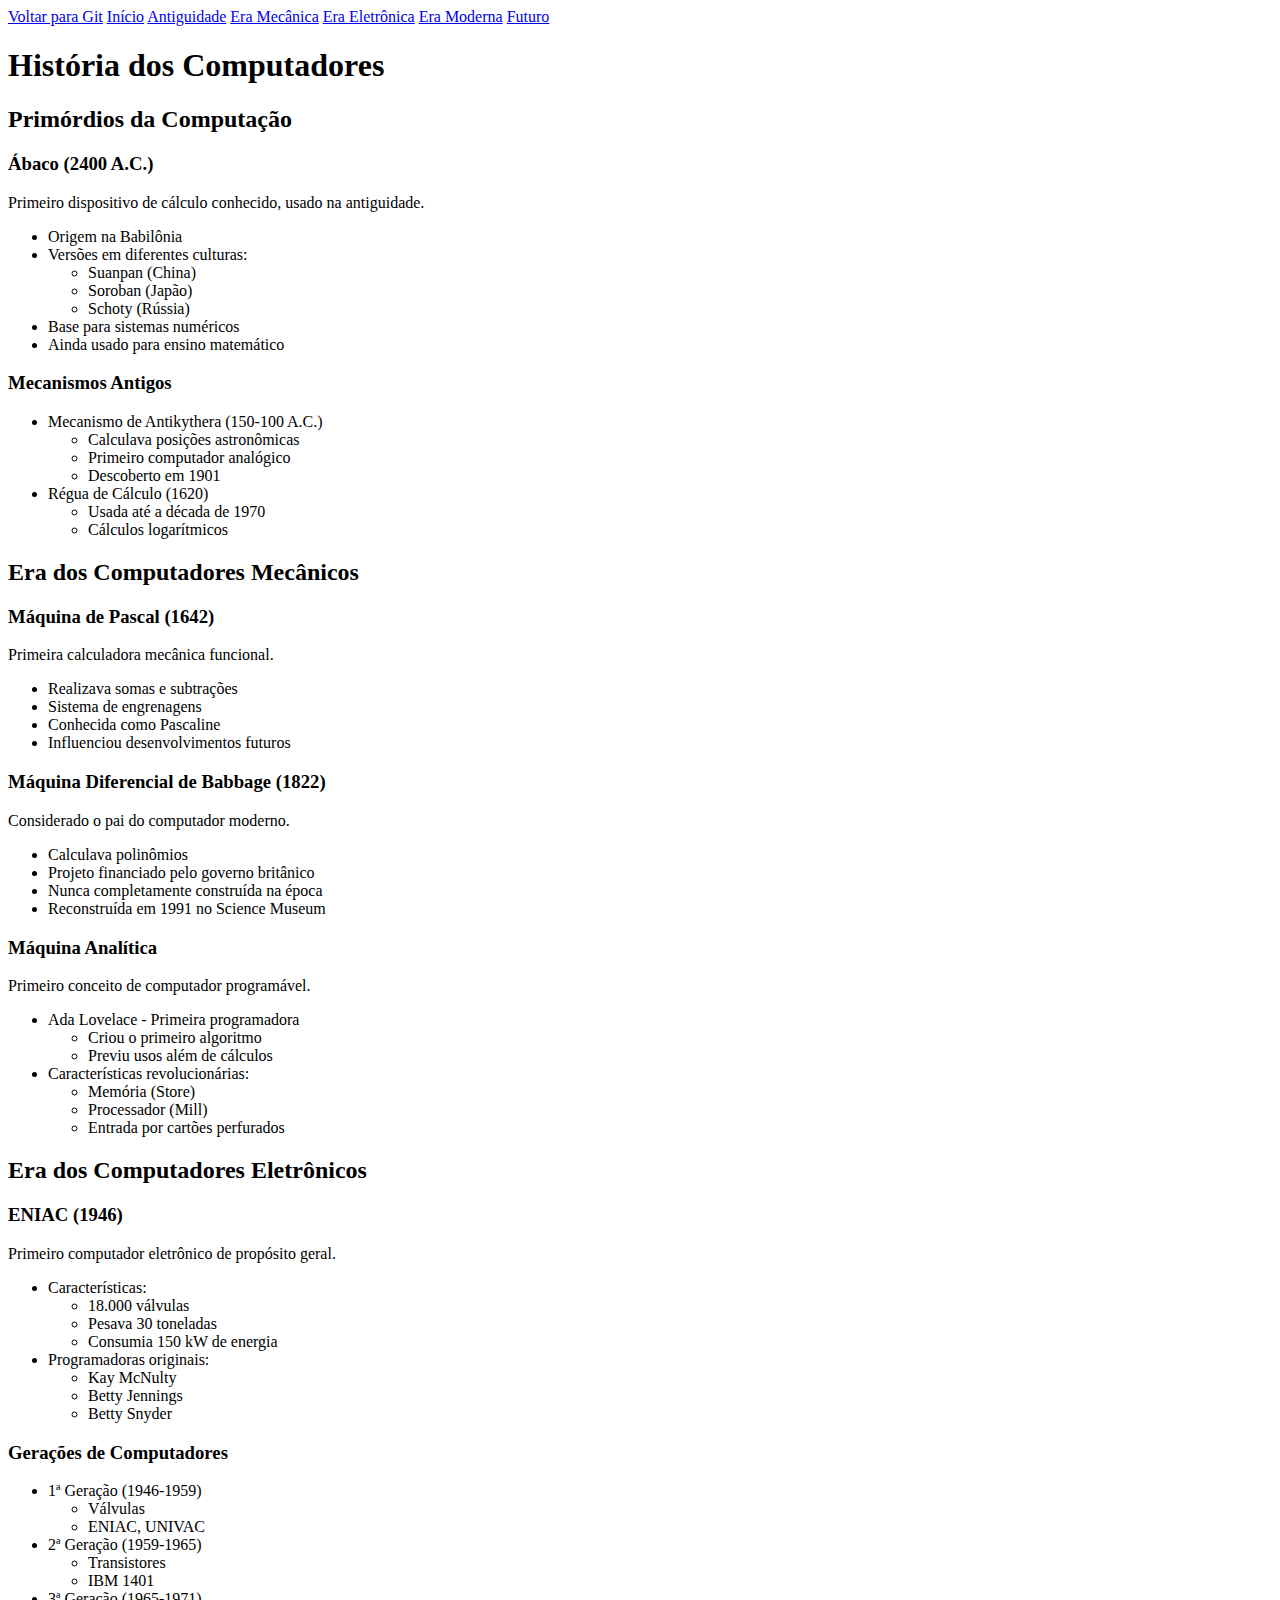
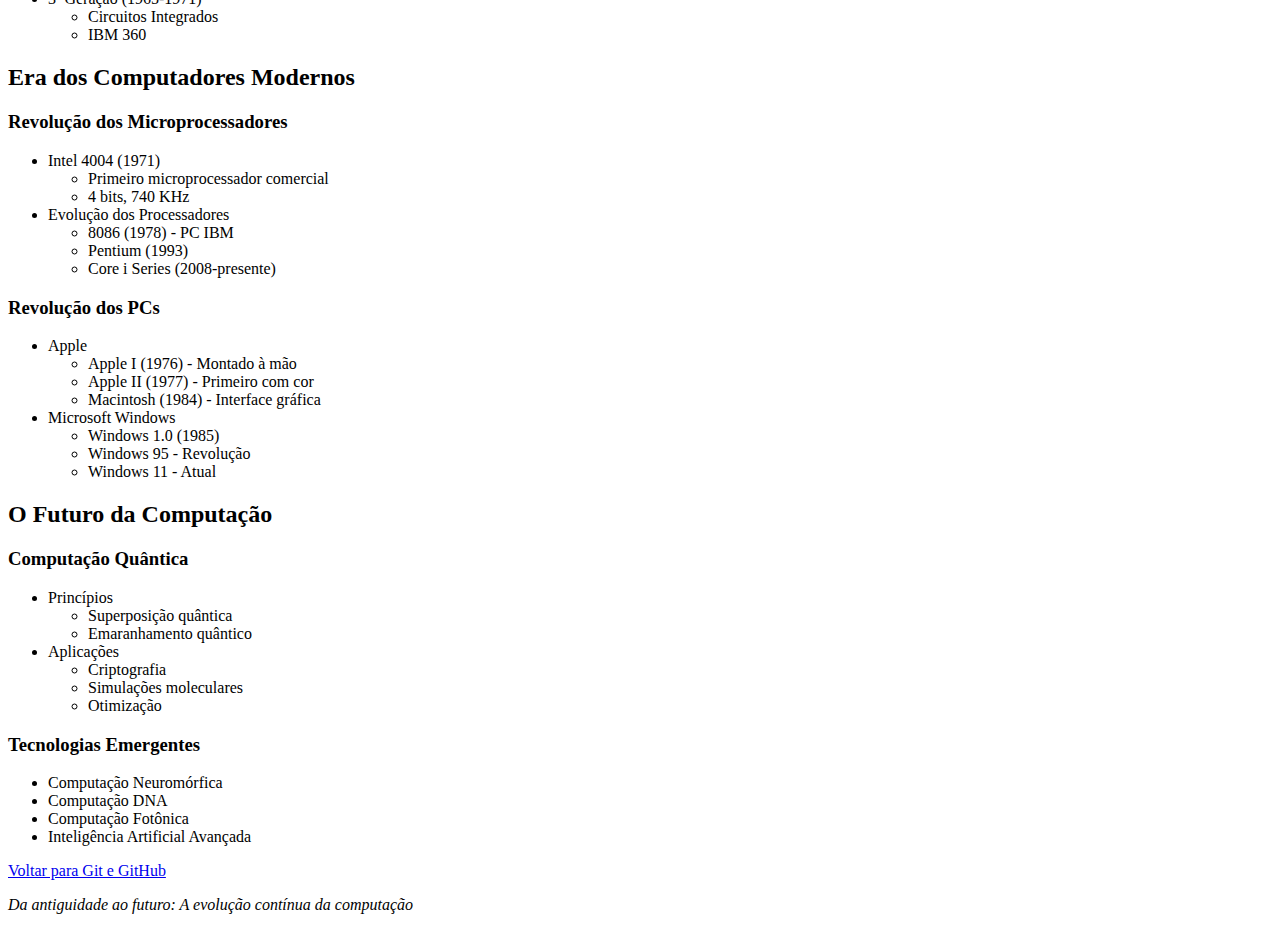
==== historia-computadores.html @ 09c69b0d "Ultimas  mudanças" ====
<!DOCTYPE html>
<html lang="pt-br">
<head>
    <meta charset="UTF-8">
    <meta name="viewport" content="width=device-width, initial-scale=1.0">
    <title>História dos Computadores</title>
    <link rel="stylesheet" href="style.css">
</head>
<body>
    <div class="container">
        <div class="navigation">
            <a href="index.html">Voltar para Git</a>
            <a href="#inicio">Início</a>
            <a href="#antiguidade">Antiguidade</a>
            <a href="#mecanicos">Era Mecânica</a>
            <a href="#eletronicos">Era Eletrônica</a>
            <a href="#modernos">Era Moderna</a>
            <a href="#futuro">Futuro</a>
        </div>

        <h1 class="main-title" id="inicio">História dos Computadores</h1>

        <!-- Antiguidade Expandida -->
        <section class="section-card" id="antiguidade">
            <h2>Primórdios da Computação</h2>
            <div class="grid-container">
                <div class="feature-card">
                    <h3>Ábaco (2400 A.C.)</h3>
                    <p>Primeiro dispositivo de cálculo conhecido, usado na antiguidade.</p>
                    <ul>
                        <li>Origem na Babilônia</li>
                        <li>Versões em diferentes culturas:
                            <ul>
                                <li>Suanpan (China)</li>
                                <li>Soroban (Japão)</li>
                                <li>Schoty (Rússia)</li>
                            </ul>
                        </li>
                        <li>Base para sistemas numéricos</li>
                        <li>Ainda usado para ensino matemático</li>
                    </ul>
                </div>
                <div class="feature-card">
                    <h3>Mecanismos Antigos</h3>
                    <ul>
                        <li>Mecanismo de Antikythera (150-100 A.C.)
                            <ul>
                                <li>Calculava posições astronômicas</li>
                                <li>Primeiro computador analógico</li>
                                <li>Descoberto em 1901</li>
                            </ul>
                        </li>
                        <li>Régua de Cálculo (1620)
                            <ul>
                                <li>Usada até a década de 1970</li>
                                <li>Cálculos logarítmicos</li>
                            </ul>
                        </li>
                    </ul>
                </div>
            </div>
        </section>

        <!-- Era Mecânica Expandida -->
        <section class="section-card" id="mecanicos">
            <h2>Era dos Computadores Mecânicos</h2>
            <div class="grid-container">
                <div class="feature-card">
                    <h3>Máquina de Pascal (1642)</h3>
                    <p>Primeira calculadora mecânica funcional.</p>
                    <ul>
                        <li>Realizava somas e subtrações</li>
                        <li>Sistema de engrenagens</li>
                        <li>Conhecida como Pascaline</li>
                        <li>Influenciou desenvolvimentos futuros</li>
                    </ul>
                </div>
                <div class="feature-card">
                    <h3>Máquina Diferencial de Babbage (1822)</h3>
                    <p>Considerado o pai do computador moderno.</p>
                    <ul>
                        <li>Calculava polinômios</li>
                        <li>Projeto financiado pelo governo britânico</li>
                        <li>Nunca completamente construída na época</li>
                        <li>Reconstruída em 1991 no Science Museum</li>
                    </ul>
                </div>
                <div class="feature-card">
                    <h3>Máquina Analítica</h3>
                    <p>Primeiro conceito de computador programável.</p>
                    <ul>
                        <li>Ada Lovelace - Primeira programadora
                            <ul>
                                <li>Criou o primeiro algoritmo</li>
                                <li>Previu usos além de cálculos</li>
                            </ul>
                        </li>
                        <li>Características revolucionárias:
                            <ul>
                                <li>Memória (Store)</li>
                                <li>Processador (Mill)</li>
                                <li>Entrada por cartões perfurados</li>
                            </ul>
                        </li>
                    </ul>
                </div>
            </div>
        </section>

        <!-- Era Eletrônica Expandida -->
        <section class="section-card" id="eletronicos">
            <h2>Era dos Computadores Eletrônicos</h2>
            <div class="grid-container">
                <div class="feature-card">
                    <h3>ENIAC (1946)</h3>
                    <p>Primeiro computador eletrônico de propósito geral.</p>
                    <ul>
                        <li>Características:
                            <ul>
                                <li>18.000 válvulas</li>
                                <li>Pesava 30 toneladas</li>
                                <li>Consumia 150 kW de energia</li>
                            </ul>
                        </li>
                        <li>Programadoras originais:
                            <ul>
                                <li>Kay McNulty</li>
                                <li>Betty Jennings</li>
                                <li>Betty Snyder</li>
                            </ul>
                        </li>
                    </ul>
                </div>
                <div class="feature-card">
                    <h3>Gerações de Computadores</h3>
                    <ul>
                        <li>1ª Geração (1946-1959)
                            <ul>
                                <li>Válvulas</li>
                                <li>ENIAC, UNIVAC</li>
                            </ul>
                        </li>
                        <li>2ª Geração (1959-1965)
                            <ul>
                                <li>Transistores</li>
                                <li>IBM 1401</li>
                            </ul>
                        </li>
                        <li>3ª Geração (1965-1971)
                            <ul>
                                <li>Circuitos Integrados</li>
                                <li>IBM 360</li>
                            </ul>
                        </li>
                    </ul>
                </div>
            </div>
        </section>

        <!-- Era Moderna Expandida -->
        <section class="section-card" id="modernos">
            <h2>Era dos Computadores Modernos</h2>
            <div class="grid-container">
                <div class="feature-card">
                    <h3>Revolução dos Microprocessadores</h3>
                    <ul>
                        <li>Intel 4004 (1971)
                            <ul>
                                <li>Primeiro microprocessador comercial</li>
                                <li>4 bits, 740 KHz</li>
                            </ul>
                        </li>
                        <li>Evolução dos Processadores
                            <ul>
                                <li>8086 (1978) - PC IBM</li>
                                <li>Pentium (1993)</li>
                                <li>Core i Series (2008-presente)</li>
                            </ul>
                        </li>
                    </ul>
                </div>
                <div class="feature-card">
                    <h3>Revolução dos PCs</h3>
                    <ul>
                        <li>Apple
                            <ul>
                                <li>Apple I (1976) - Montado à mão</li>
                                <li>Apple II (1977) - Primeiro com cor</li>
                                <li>Macintosh (1984) - Interface gráfica</li>
                            </ul>
                        </li>
                        <li>Microsoft Windows
                            <ul>
                                <li>Windows 1.0 (1985)</li>
                                <li>Windows 95 - Revolução</li>
                                <li>Windows 11 - Atual</li>
                            </ul>
                        </li>
                    </ul>
                </div>
            </div>
        </section>

        <!-- Nova Seção: Futuro -->
        <section class="section-card" id="futuro">
            <h2>O Futuro da Computação</h2>
            <div class="grid-container">
                <div class="feature-card">
                    <h3>Computação Quântica</h3>
                    <ul>
                        <li>Princípios
                            <ul>
                                <li>Superposição quântica</li>
                                <li>Emaranhamento quântico</li>
                            </ul>
                        </li>
                        <li>Aplicações
                            <ul>
                                <li>Criptografia</li>
                                <li>Simulações moleculares</li>
                                <li>Otimização</li>
                            </ul>
                        </li>
                    </ul>
                </div>
                <div class="feature-card">
                    <h3>Tecnologias Emergentes</h3>
                    <ul>
                        <li>Computação Neuromórfica</li>
                        <li>Computação DNA</li>
                        <li>Computação Fotônica</li>
                        <li>Inteligência Artificial Avançada</li>
                    </ul>
                </div>
            </div>
        </section>

        <div class="navegacao-botoes">
            <a class="botao" href="index.html">Voltar para Git e GitHub</a>
        </div>

        <footer>
            <p><em>Da antiguidade ao futuro: A evolução contínua da computação</em></p>
        </footer>
    </div>
</body>
</html>
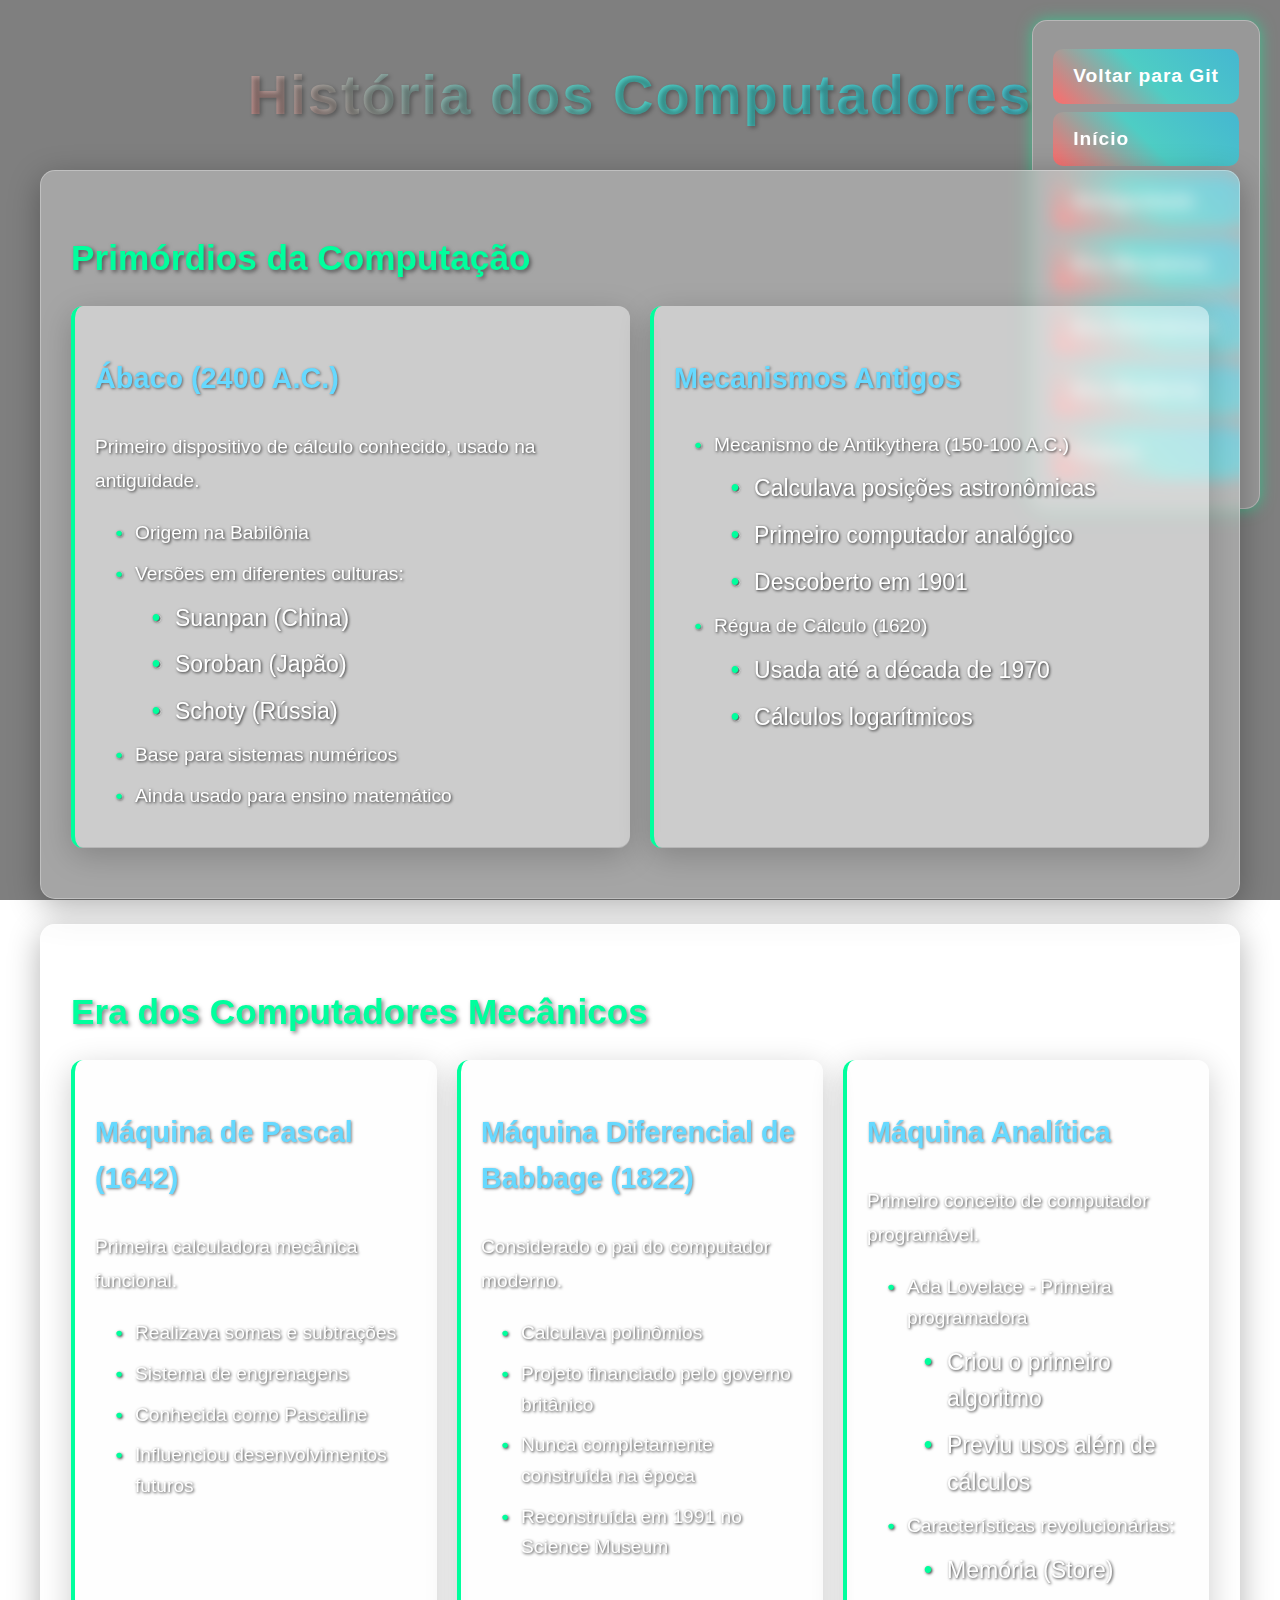
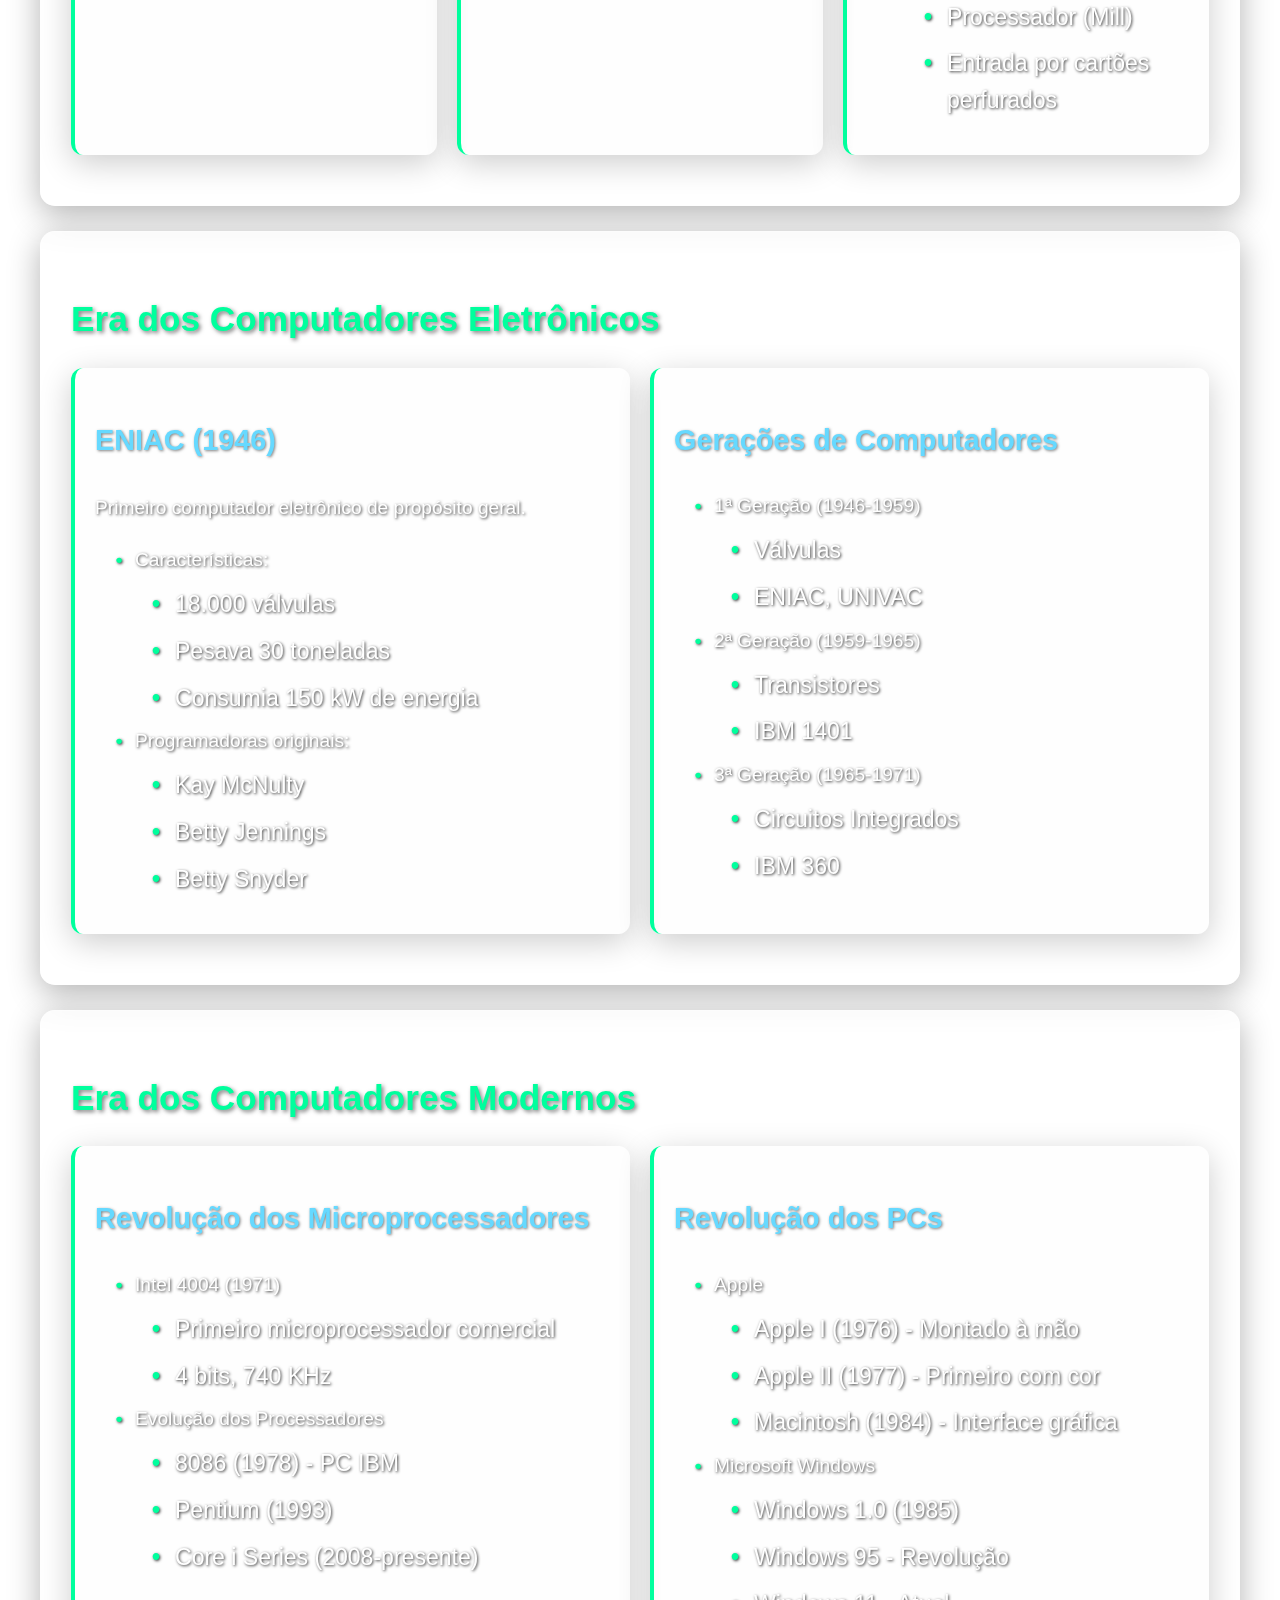
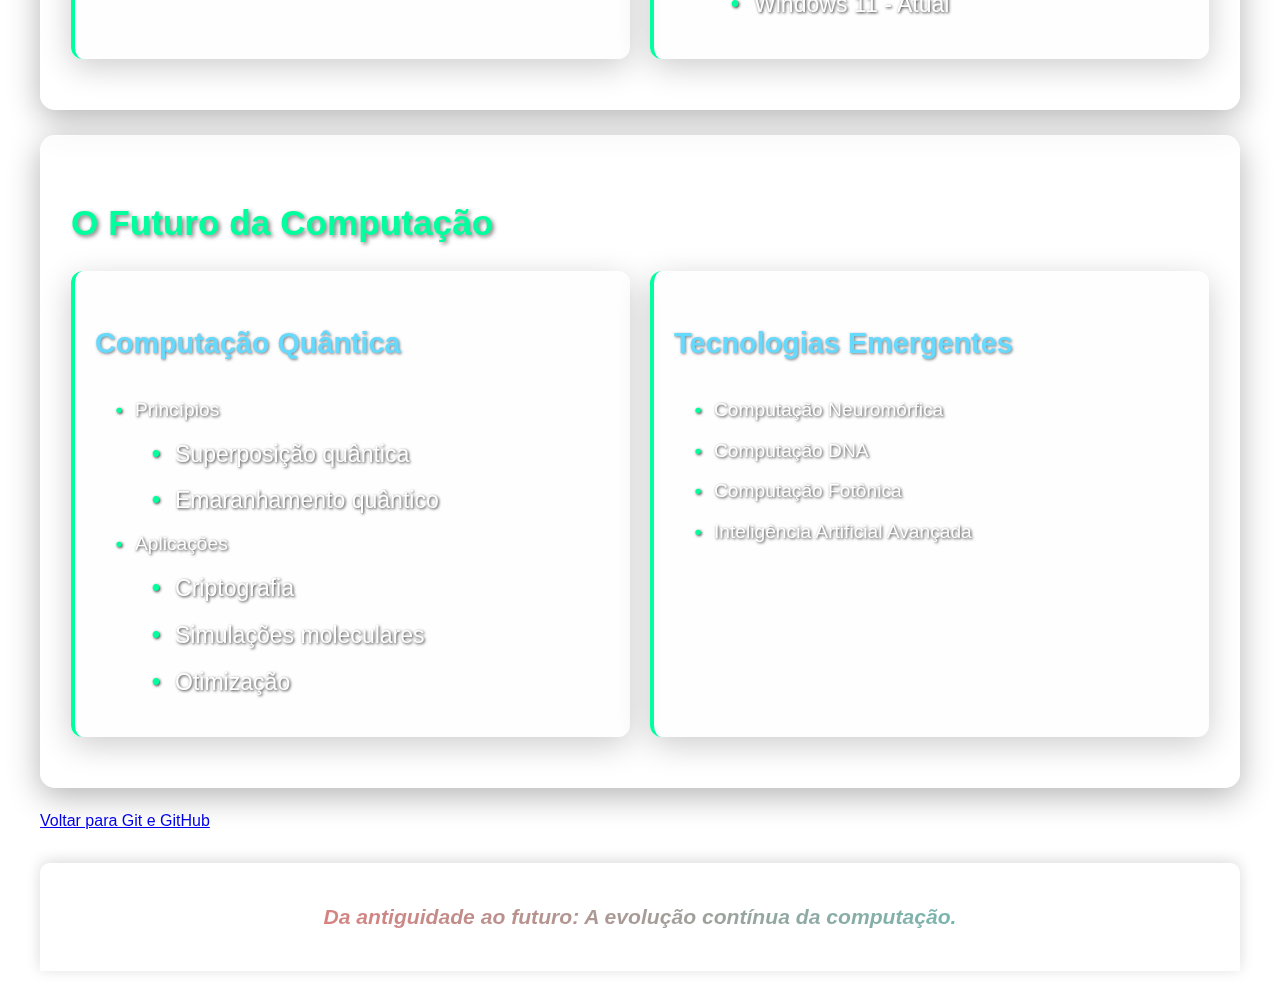
==== commit 7db32a3b: "Finalizando" ====
--- a/historia-computadores.html
+++ b/historia-computadores.html
@@ -240,7 +240,7 @@
         </div>
 
         <footer>
-            <p><em>Da antiguidade ao futuro: A evolução contínua da computação</em></p>
+            <p><em>Da antiguidade ao futuro: A evolução contínua da computação.</em></p>
         </footer>
     </div>
 </body>
--- a/style.css
+++ b/style.css
@@ -0,0 +1,390 @@
+body {
+    font-family: Arial, sans-serif;
+    line-height: 1.6;
+    margin: 0;
+    padding: 20px;
+    background: url('https://i.gifer.com/J4o.gif') center center fixed;
+    background-size: cover;
+    position: relative;
+}
+
+/* Ajustando a sobreposição para um tom mais escuro para melhor contraste */
+body::before {
+    content: '';
+    position: fixed;
+    top: 0;
+    left: 0;
+    width: 100%;
+    height: 100%;
+    background-color: rgba(0, 0, 0, 0.5); /* Menos escuro para ver mais do GIF */
+    z-index: -1;
+}
+
+.container {
+    max-width: 1200px;
+    margin: 0 auto;
+    padding-bottom: 0;
+}
+
+/* Ajustando as cores do texto para melhor visibilidade */
+h1, h2, h3 {
+    color: #ffffff;
+}
+
+/* Títulos principais com gradiente */
+.main-title {
+    text-align: center;
+    font-size: 3.5em;
+    margin: 30px 0;
+    background: linear-gradient(45deg, #ff6b6b, #4ecdc4, #45b7d1);
+    -webkit-background-clip: text;
+    background-clip: text;
+    color: transparent;
+    text-shadow: 2px 2px 4px rgba(0,0,0,0.3);
+    letter-spacing: 2px;
+    font-weight: bold;
+}
+
+.section-card {
+    background: rgba(255, 255, 255, 0.3);
+    backdrop-filter: blur(8px);
+    -webkit-backdrop-filter: blur(8px);
+    border-radius: 15px;
+    padding: 30px;
+    margin: 25px 0;
+    box-shadow: 0 8px 32px rgba(0, 0, 0, 0.3);
+    transition: all 0.5s ease;
+    border: 1px solid rgba(255, 255, 255, 0.3);
+    animation: float 6s ease-in-out infinite;
+}
+
+/* Títulos das seções */
+.section-card h2 {
+    font-size: 2.2em;
+    margin-bottom: 20px;
+    color: #00ff9d;
+    text-shadow: 2px 2px 4px rgba(0,0,0,0.5);
+}
+
+/* Subtítulos */
+.section-card h3 {
+    font-size: 1.8em;
+    color: #66d9ff;
+    text-shadow: 1px 1px 3px rgba(0,0,0,0.5);
+}
+
+.section-card h4 {
+    font-size: 1.5em;
+    color: #ff9966;
+    text-shadow: 1px 1px 2px rgba(0,0,0,0.5);
+}
+
+.section-card p {
+    font-size: 1.2em;
+    line-height: 1.8;
+}
+
+.section-card li {
+    font-size: 1.2em;
+    margin: 10px 0;
+}
+
+.section-card:hover {
+    transform: translateY(-15px) scale(1.02);
+    background: rgba(255, 255, 255, 0.4);
+    box-shadow: 0 15px 45px rgba(0, 0, 0, 0.4);
+}
+
+/* Cores diferentes para cada seção */
+.git-section {
+    border-top: 5px solid #f14e32;
+    animation-delay: 0s;
+}
+
+.github-section {
+    border-top: 5px solid #6e5494;
+    animation-delay: 0.5s;
+}
+
+.commands-section {
+    border-top: 5px solid #2ecc71;
+    animation-delay: 1s;
+}
+
+.practices-section {
+    border-top: 5px solid #3498db;
+    animation-delay: 1.5s;
+}
+
+/* Cores específicas para cada seção */
+.git-section h2 {
+    color: #ff6b6b;
+}
+
+.github-section h2 {
+    color: #4ecdc4;
+}
+
+.commands-section h2 {
+    color: #45b7d1;
+}
+
+.practices-section h2 {
+    color: #96f7d2;
+}
+
+/* Comandos com destaque */
+.comando {
+    background-color: rgba(40, 44, 52, 0.4);
+    border-left: 4px solid #00ff9d;
+    color: #66d9ff;
+    text-shadow: 1px 1px 2px rgba(0,0,0,0.8);
+    font-size: 1.1em;
+    padding: 15px;
+    margin: 15px 0;
+    animation: float 4s ease-in-out infinite;
+    animation-delay: 0.3s;
+}
+
+.comando:hover {
+    transform: translateY(-8px) scale(1.03);
+    background-color: rgba(40, 44, 52, 0.6);
+}
+
+.comando small {
+    color: #ff9966;
+    font-size: 0.9em;
+}
+
+.grid-container {
+    display: grid;
+    grid-template-columns: repeat(auto-fit, minmax(300px, 1fr));
+    gap: 20px;
+    margin: 20px 0;
+}
+
+.feature-card {
+    background: rgba(248, 249, 250, 0.2);
+    backdrop-filter: blur(5px);
+    -webkit-backdrop-filter: blur(5px);
+    padding: 20px;
+    border-radius: 12px;
+    border-left: 4px solid #00ff9d;
+    box-shadow: 0 8px 32px rgba(0, 0, 0, 0.2);
+    transition: all 0.4s ease;
+    animation: float 5s ease-in-out infinite;
+    animation-delay: 0.5s;
+}
+
+.feature-card:hover {
+    transform: translateY(-10px) scale(1.05);
+    background: rgba(248, 249, 250, 0.3);
+    box-shadow: 0 12px 40px rgba(0, 0, 0, 0.3);
+    border-left: 4px solid #ff6b6b;
+}
+
+.navigation {
+    position: fixed;
+    top: 20px;
+    right: 20px;
+    background: rgba(255, 255, 255, 0.2);
+    backdrop-filter: blur(8px);
+    -webkit-backdrop-filter: blur(8px);
+    padding: 20px;
+    border-radius: 15px;
+    box-shadow: 0 0 15px rgba(0,255,157,0.5);
+    border: 1px solid rgba(255, 255, 255, 0.3);
+    animation: float 5s ease-in-out infinite;
+}
+
+.navigation a {
+    display: block;
+    background: linear-gradient(45deg, #ff6b6b, #4ecdc4, #45b7d1);
+    color: white;
+    text-decoration: none;
+    padding: 12px 20px;
+    margin: 8px 0;
+    border-radius: 10px;
+    transition: all 0.5s ease;
+    font-size: 1.2em;
+    font-weight: bold;
+    letter-spacing: 1px;
+    position: relative;
+    overflow: hidden;
+}
+
+.navigation a:hover {
+    transform: translateX(5px) translateY(-2px);
+    box-shadow: 0 0 20px rgba(0,255,157,0.6);
+    background: linear-gradient(45deg, #4ecdc4, #45b7d1, #ff6b6b);
+}
+
+.navigation a::before {
+    content: '';
+    position: absolute;
+    top: 0;
+    left: 0;
+    width: 100%;
+    height: 100%;
+    background: linear-gradient(45deg, #00ff9d, #66d9ff);
+    opacity: 0;
+    transition: opacity 0.5s ease;
+}
+
+.navigation a:hover::before {
+    opacity: 0.3;
+}
+
+.navigation a span {
+    position: relative;
+    z-index: 1;
+}
+
+footer {
+    text-align: center;
+    margin-top: 30px;
+    margin-bottom: 0;
+    padding: 15px;
+    background: rgba(255, 255, 255, 0.2);
+    backdrop-filter: blur(8px);
+    -webkit-backdrop-filter: blur(8px);
+    border-radius: 10px 10px 0 0;
+    box-shadow: 0 -2px 15px rgba(0,0,0,0.15);
+    border: 1px solid rgba(255, 255, 255, 0.3);
+    font-size: 1.1em;
+    animation: float 7s ease-in-out infinite;
+}
+
+/* Texto normal */
+.section-card p,
+.section-card li {
+    color: #ffffff;
+    text-shadow: 1px 1px 3px rgba(0,0,0,0.8);
+    font-weight: 500;
+}
+
+/* Efeito de flutuação para os cards */
+@keyframes float {
+    0% {
+        transform: translateY(0px);
+    }
+    50% {
+        transform: translateY(-10px);
+    }
+    100% {
+        transform: translateY(0px);
+    }
+}
+
+/* Melhorando a responsividade */
+@media (max-width: 768px) {
+    .main-title {
+        font-size: 2.5em;
+    }
+    
+    .section-card h2 {
+        font-size: 1.8em;
+    }
+    
+    .section-card p,
+    .section-card li {
+        font-size: 1.1em;
+    }
+}
+
+/* Lista com marcadores coloridos */
+.feature-card ul li::before {
+    content: "•";
+    color: #00ff9d;
+    font-weight: bold;
+    display: inline-block;
+    width: 1em;
+    margin-left: -1em;
+}
+
+/* Footer com gradiente */
+footer p {
+    background: linear-gradient(45deg, #ff6b6b, #4ecdc4);
+    -webkit-background-clip: text;
+    background-clip: text;
+    color: transparent;
+    font-weight: bold;
+    font-size: 1.2em;
+}
+
+/* Animação de cores para os títulos */
+@keyframes colorChange {
+    0% { color: #00ff9d; }
+    33% { color: #66d9ff; }
+    66% { color: #ff9966; }
+    100% { color: #00ff9d; }
+}
+
+.section-card h2:hover {
+    animation: colorChange 3s infinite;
+}
+
+/* Estilo do botão especial */
+.next-topic-button {
+    text-align: center;
+    margin: 30px 0 20px 0;
+    perspective: 1000px;
+}
+
+.glow-button {
+    display: inline-block;
+    padding: 20px 40px;
+    background: linear-gradient(45deg, #ff6b6b, #4ecdc4, #45b7d1);
+    border-radius: 15px;
+    color: white;
+    text-decoration: none;
+    font-size: 1.3em;
+    font-weight: bold;
+    letter-spacing: 2px;
+    transform-style: preserve-3d;
+    transition: all 0.5s ease;
+    box-shadow: 0 0 15px rgba(0,255,157,0.5);
+    position: relative;
+    overflow: hidden;
+}
+
+.glow-button:hover {
+    transform: translateY(-5px) rotateX(15deg);
+    box-shadow: 0 0 30px rgba(0,255,157,0.8);
+}
+
+.button-text {
+    position: relative;
+    z-index: 1;
+}
+
+.button-icon {
+    margin-left: 10px;
+    font-size: 1.2em;
+}
+
+.glow-button::before {
+    content: '';
+    position: absolute;
+    top: 0;
+    left: 0;
+    width: 100%;
+    height: 100%;
+    background: linear-gradient(45deg, #00ff9d, #66d9ff);
+    opacity: 0;
+    transition: opacity 0.5s ease;
+}
+
+.glow-button:hover::before {
+    opacity: 1;
+}
+
+/* Ajustando o botão de navegação */
+.navegacao-botoes {
+    margin-bottom: 20px;
+}
+
+/* Ajustando a última seção */
+.section-card:last-of-type {
+    margin-bottom: 20px;
+}